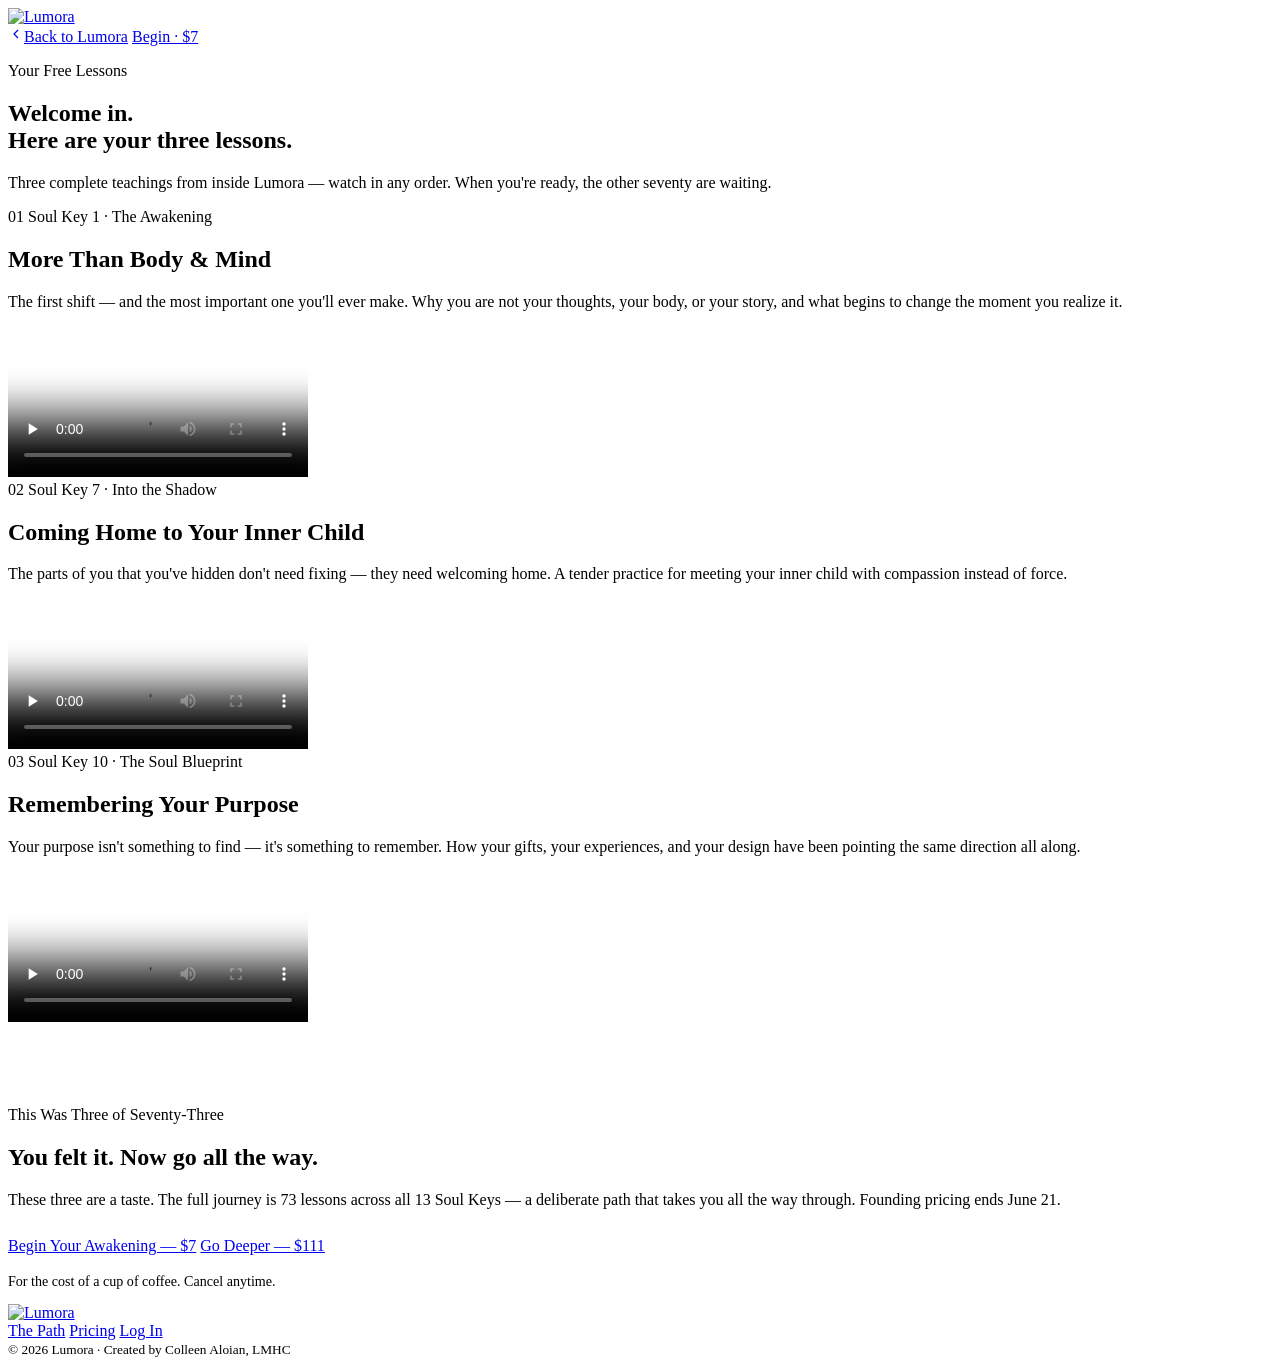
==== site/free-lessons/index.html @ 6a623c7a "Add free-lessons lead magnet: gated preview section + /free-lessons page - Homepage 'Try Before You " ====
<!DOCTYPE html>
<html lang="en">
<head>
<meta charset="utf-8" />
<meta name="viewport" content="width=device-width, initial-scale=1" />
<title>Your Free Lessons — Lumora</title>
<meta name="robots" content="noindex" />
<meta name="description" content="Three full teachings from inside Lumora — yours to watch, free." />
<link rel="icon" type="image/png" href="/assets/img/favicon.png" />
<link rel="apple-touch-icon" href="/assets/img/favicon.png" />
<link rel="stylesheet" href="/assets/css/lumora.css" />
</head>
<body>

<header class="site-header">
  <div class="wrap">
    <nav class="nav" aria-label="Primary">
      <a class="nav__logo" href="/" aria-label="Lumora home"><img src="/assets/img/lumora-logo.png" alt="Lumora" /></a>
      <div class="nav__right">
        <a class="back-home" href="/"><svg width="16" height="16" viewBox="0 0 24 24" fill="none" stroke="currentColor" stroke-width="1.8"><path d="M15 6l-6 6 6 6"/></svg>Back to Lumora</a>
        <a class="btn nav__cta" href="https://app.awakenlumora.com/signup?play=founding-member-course" target="_blank" rel="noopener">Begin · $7</a>
      </div>
    </nav>
  </div>
</header>

<section class="lp-hero">
  <div class="wrap narrow reveal in">
    <p class="eyebrow eyebrow--center">Your Free Lessons</p>
    <h1 class="h2">Welcome in.<br>Here are your three lessons.</h1>
    <p class="lede" style="margin-top:1.1rem">Three complete teachings from inside Lumora — watch in any order. When you're ready, the other seventy are waiting.</p>
  </div>
</section>

<div class="wrap">

  <!-- Lesson 1 -->
  <article class="lesson reveal in">
    <div class="lesson__head">
      <span class="lesson__n">01</span>
      <span class="lesson__key">Soul Key 1 · The Awakening</span>
    </div>
    <h2>More Than Body &amp; Mind</h2>
    <p class="lesson__desc">The first shift — and the most important one you'll ever make. Why you are not your thoughts, your body, or your story, and what begins to change the moment you realize it.</p>
    <video controls preload="none" playsinline poster="/assets/img/lesson-01-poster.jpg"
      src="https://roprvfajrmeotyrkaxtg.supabase.co/storage/v1/object/public/lesson-video/lumora-previews/lesson-01-more-than-body-and-mind.mp4"></video>
  </article>

  <!-- Lesson 2 -->
  <article class="lesson reveal in">
    <div class="lesson__head">
      <span class="lesson__n">02</span>
      <span class="lesson__key">Soul Key 7 · Into the Shadow</span>
    </div>
    <h2>Coming Home to Your Inner Child</h2>
    <p class="lesson__desc">The parts of you that you've hidden don't need fixing — they need welcoming home. A tender practice for meeting your inner child with compassion instead of force.</p>
    <video controls preload="none" playsinline poster="/assets/img/lesson-07-poster.jpg"
      src="https://roprvfajrmeotyrkaxtg.supabase.co/storage/v1/object/public/lesson-video/lumora-previews/lesson-07-coming-home-to-your-inner-child.mp4"></video>
  </article>

  <!-- Lesson 3 -->
  <article class="lesson reveal in">
    <div class="lesson__head">
      <span class="lesson__n">03</span>
      <span class="lesson__key">Soul Key 10 · The Soul Blueprint</span>
    </div>
    <h2>Remembering Your Purpose</h2>
    <p class="lesson__desc">Your purpose isn't something to find — it's something to remember. How your gifts, your experiences, and your design have been pointing the same direction all along.</p>
    <video controls preload="none" playsinline poster="/assets/img/lesson-10-poster.jpg"
      src="https://roprvfajrmeotyrkaxtg.supabase.co/storage/v1/object/public/lesson-video/lumora-previews/lesson-10-remembering-your-purpose.mp4"></video>
  </article>

</div>

<!-- CTA -->
<section class="band band--ink lp-cta" style="margin-top:clamp(48px,7vw,80px)">
  <div class="wrap narrow reveal in">
    <p class="eyebrow eyebrow--center">This Was Three of Seventy-Three</p>
    <h2 class="h2">You felt it. Now go all the way.</h2>
    <p class="lede" style="margin-top:1.1rem">These three are a taste. The full journey is 73 lessons across all 13 Soul Keys — a deliberate path that takes you all the way through. Founding pricing ends June 21.</p>
    <div class="btn-row" style="justify-content:center;margin-top:28px">
      <a class="btn btn--lg" href="https://app.awakenlumora.com/signup?play=founding-member-course" target="_blank" rel="noopener">Begin Your Awakening — $7</a>
      <a class="btn btn--ghost btn--lg btn--light" href="https://app.awakenlumora.com/signup?play=founding-member-group" target="_blank" rel="noopener">Go Deeper — $111</a>
    </div>
    <p class="muted" style="margin-top:18px;font-size:.88rem">For the cost of a cup of coffee. Cancel anytime.</p>
  </div>
</section>

<footer class="site-footer">
  <div class="wrap">
    <a href="/" aria-label="Lumora home"><img src="/assets/img/lumora-logo.png" alt="Lumora" /></a>
    <nav class="fnav" aria-label="Footer">
      <a href="/#path">The Path</a>
      <a href="/#pricing">Pricing</a>
      <a href="https://app.awakenlumora.com/login">Log In</a>
    </nav>
    <small>© <span id="yr">2026</span> Lumora · Created by Colleen Aloian, LMHC</small>
  </div>
</footer>

<script src="/assets/js/site.js"></script>
</body>
</html>
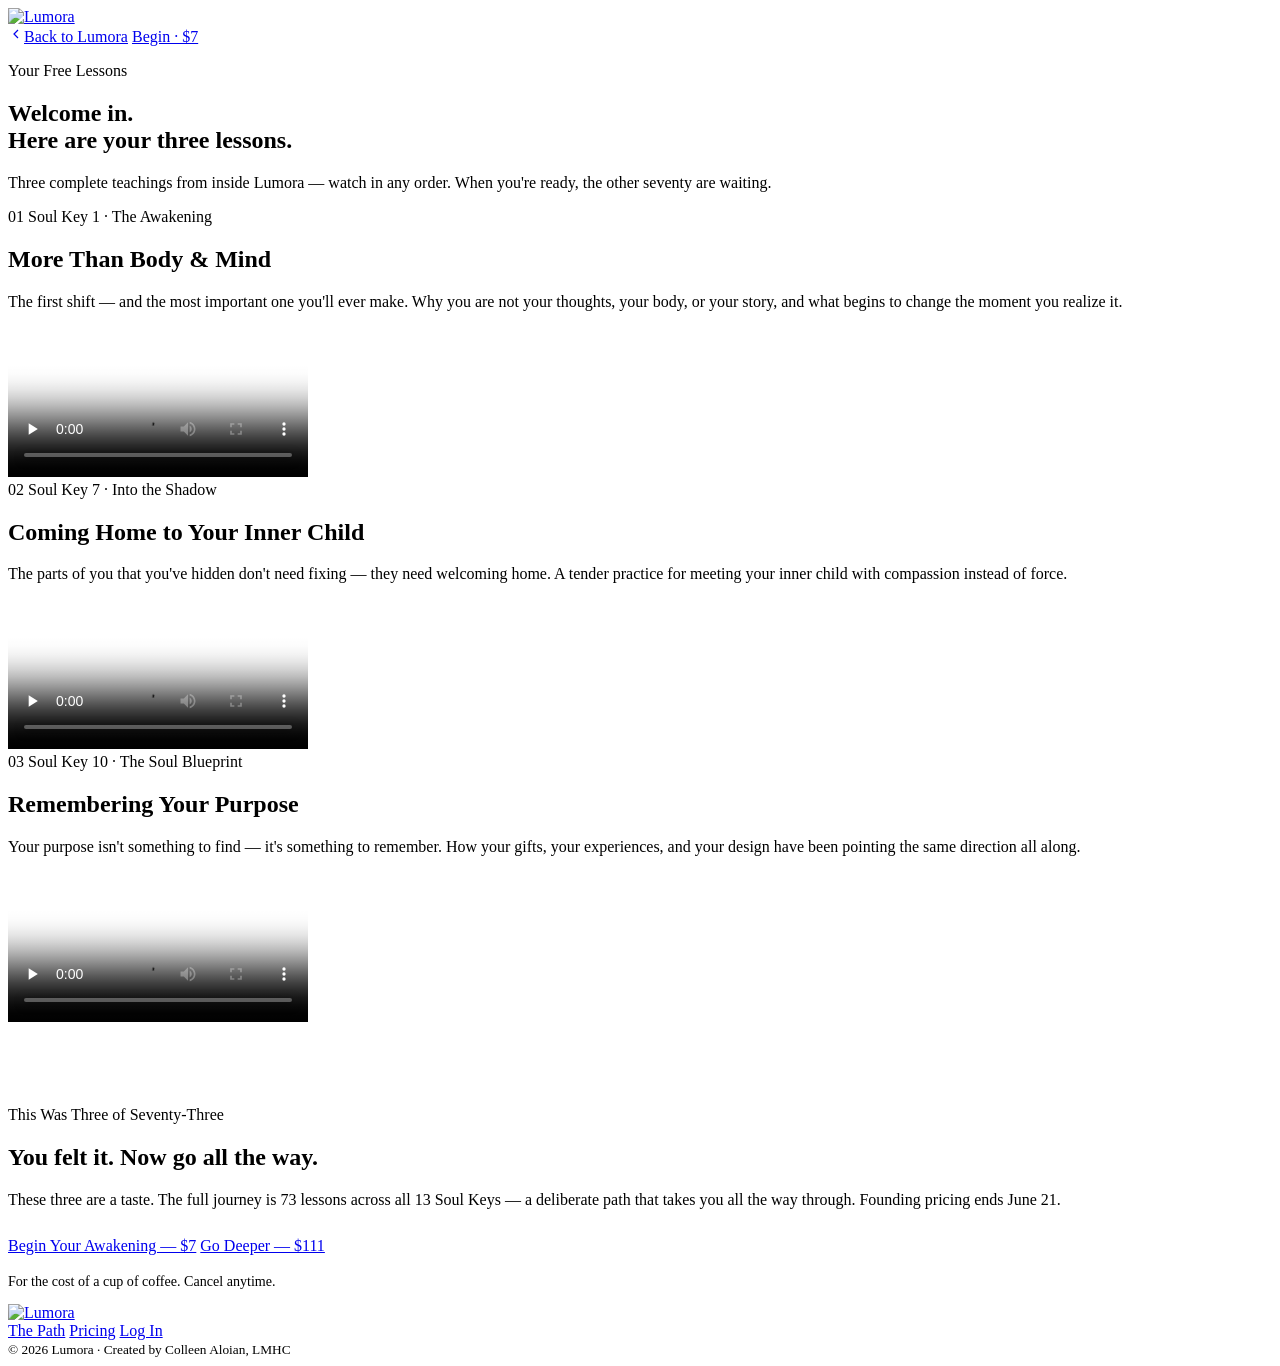
==== commit 90e0432d: "Nav: Pricing -> Demo; fix orphan word-wrapping site-wide - Top nav 'Pricing' replaced with 'Demo' (-" ====
--- a/site/free-lessons/index.html
+++ b/site/free-lessons/index.html
@@ -8,7 +8,7 @@
 <meta name="description" content="Three full teachings from inside Lumora — yours to watch, free." />
 <link rel="icon" type="image/png" href="/assets/img/favicon.png" />
 <link rel="apple-touch-icon" href="/assets/img/favicon.png" />
-<link rel="stylesheet" href="/assets/css/lumora.css" />
+<link rel="stylesheet" href="/assets/css/lumora.css?v=20260615c" />
 </head>
 <body>
 
@@ -98,6 +98,6 @@
   </div>
 </footer>
 
-<script src="/assets/js/site.js"></script>
+<script src="/assets/js/site.js?v=20260615c"></script>
 </body>
 </html>
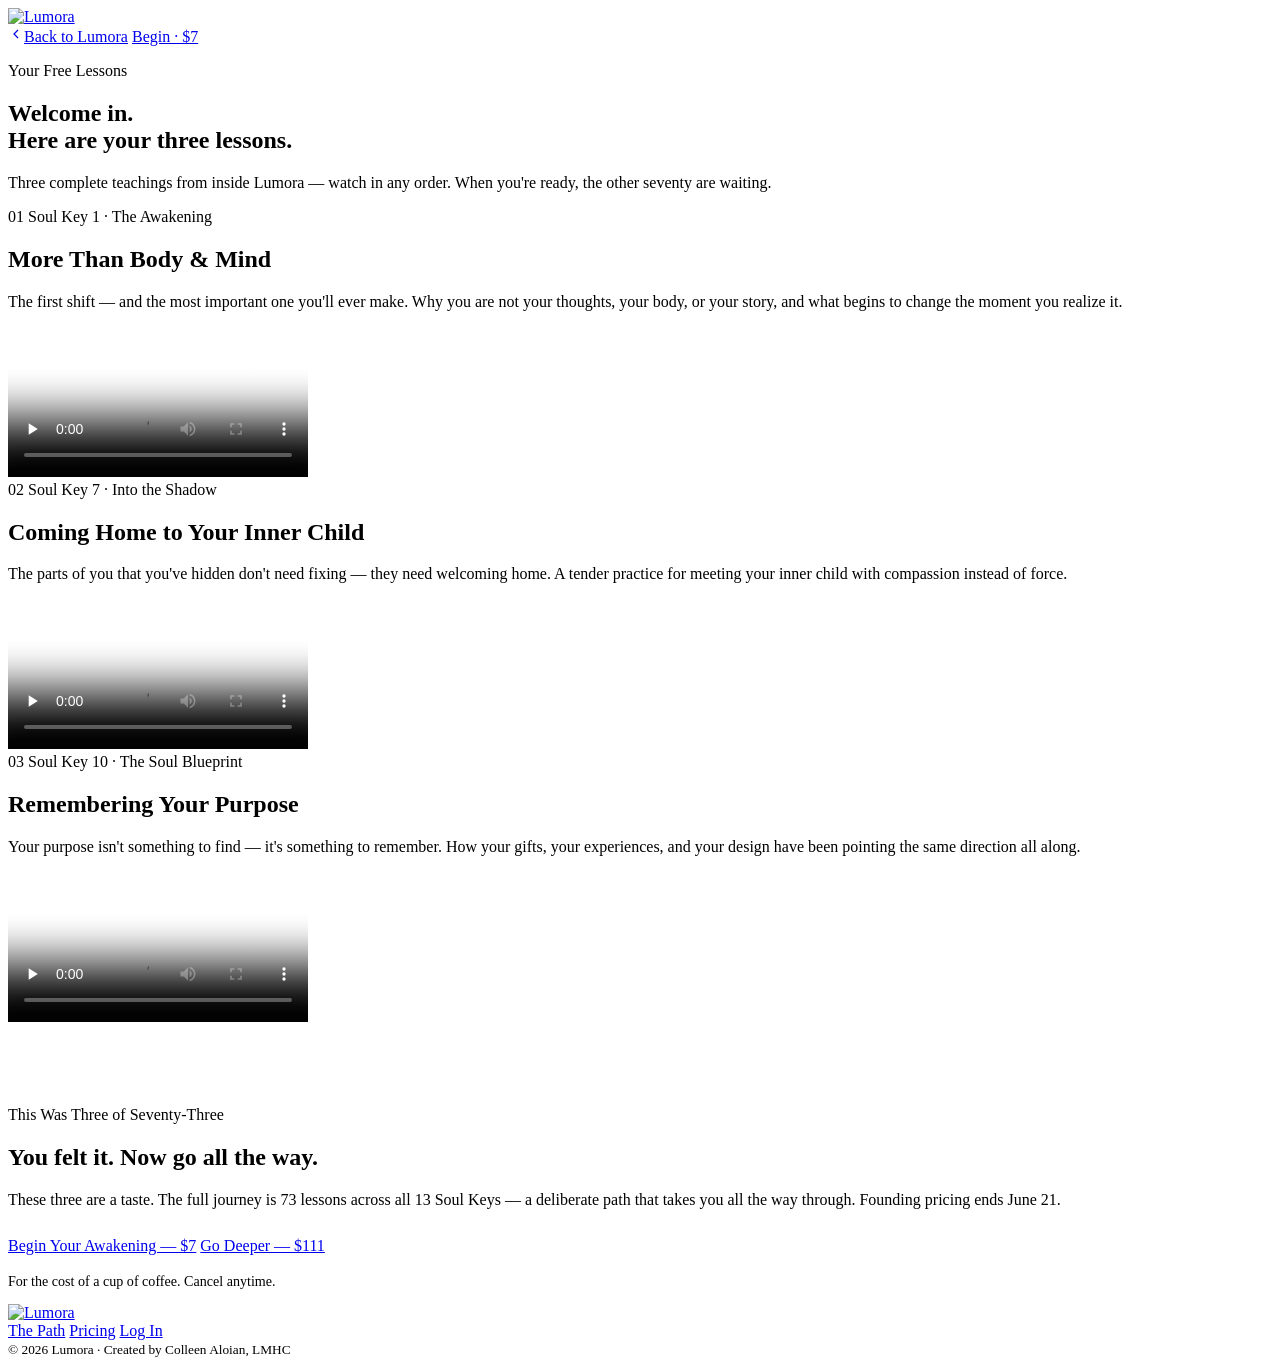
==== commit 9905f6be: "Fix preview cards overlapping at tablet widths aspect-ratio + min-height made the card derive width " ====
--- a/site/free-lessons/index.html
+++ b/site/free-lessons/index.html
@@ -8,7 +8,7 @@
 <meta name="description" content="Three full teachings from inside Lumora — yours to watch, free." />
 <link rel="icon" type="image/png" href="/assets/img/favicon.png" />
 <link rel="apple-touch-icon" href="/assets/img/favicon.png" />
-<link rel="stylesheet" href="/assets/css/lumora.css?v=20260615c" />
+<link rel="stylesheet" href="/assets/css/lumora.css?v=20260615d" />
 </head>
 <body>
 
@@ -98,6 +98,6 @@
   </div>
 </footer>
 
-<script src="/assets/js/site.js?v=20260615c"></script>
+<script src="/assets/js/site.js?v=20260615d"></script>
 </body>
 </html>
